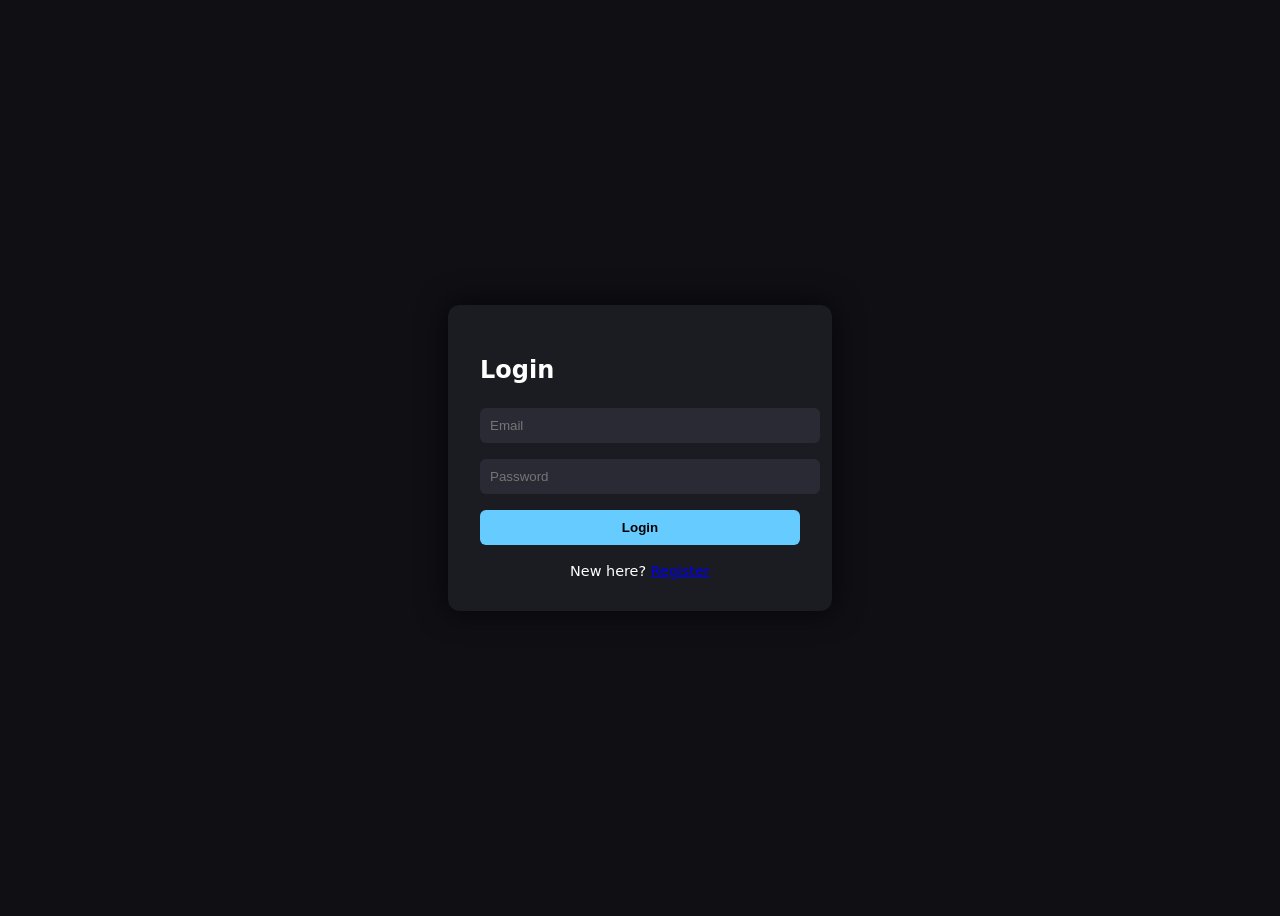
==== src/main/resources/static/login.html @ a56c325d "Add project README and initial source Co-authored-by: Copilot <223556219+Copilot@users.noreply.githu" ====
<!DOCTYPE html>
<html lang="en">
<head>
    <meta charset="UTF-8">
    <title>Login | EDM Classifier</title>
    <style>
        body {
            font-family: system-ui, sans-serif;
            background: #0f0f14;
            color: #fff;
            display: flex;
            align-items: center;
            justify-content: center;
            height: 100vh;
        }
        .card {
            background: #1b1b22;
            padding: 2rem;
            border-radius: 12px;
            width: 320px;
            box-shadow: 0 0 30px rgba(0,0,0,0.6);
        }
        h2 { margin-bottom: 1rem; }
        input, button {
            width: 100%;
            padding: 10px;
            margin: 8px 0;
            border-radius: 6px;
            border: none;
        }
        input {
            background: #2a2a35;
            color: #fff;
        }
        button {
            background: #6cf;
            color: #000;
            font-weight: bold;
            cursor: pointer;
        }
        .link {
            margin-top: 10px;
            font-size: 0.9rem;
            text-align: center;
        }
        .error {
            color: #ff6b6b;
            font-size: 0.9rem;
        }
    </style>
</head>
<body>
<div class="card">
    <h2>Login</h2>
    <div class="error" id="err"></div>
    <input type="email" id="email" placeholder="Email">
    <input type="password" id="password" placeholder="Password">
    <button onclick="login()">Login</button>
    <div class="link">
        New here? <a href="register.html">Register</a>
    </div>
</div>

<script>
    async function login() {
        const email = document.getElementById("email").value;
        const password = document.getElementById("password").value;
        const err = document.getElementById("err");

        err.textContent = "";

        const res = await fetch("/auth/login", {
            method: "POST",
            headers: { "Content-Type": "application/json" },
            body: JSON.stringify({ email, password })
        });

        if (!res.ok) {
            err.textContent = "Invalid credentials";
            return;
        }

        const data = await res.json();
        localStorage.setItem("token", data.token);
        window.location.href = "dashboard.html";
    }
</script>
</body>
</html>
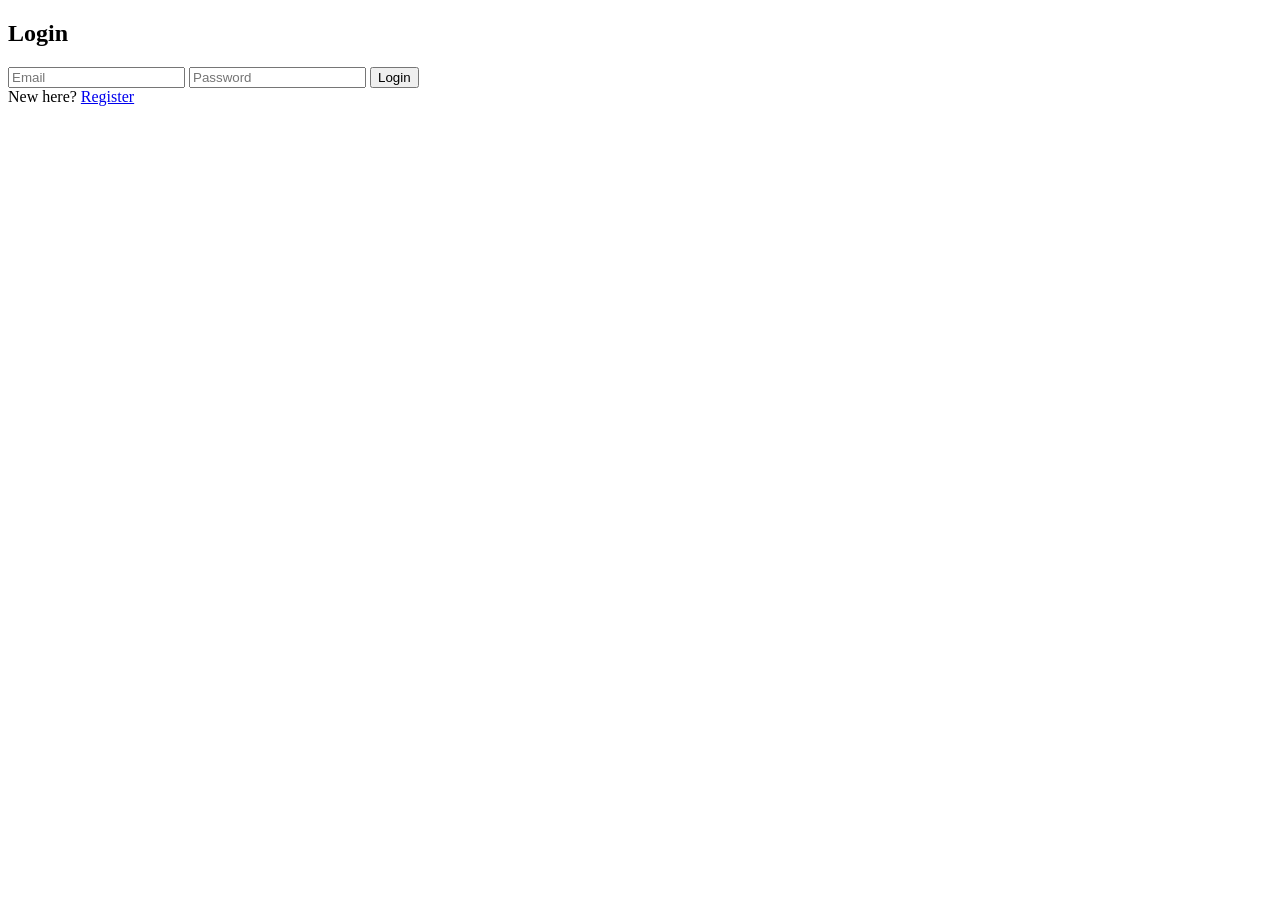
==== commit 376a3a27: "Improve authentication, validation, and UI" ====
--- a/src/main/resources/static/login.html
+++ b/src/main/resources/static/login.html
@@ -3,53 +3,10 @@
 <head>
     <meta charset="UTF-8">
     <title>Login | EDM Classifier</title>
-    <style>
-        body {
-            font-family: system-ui, sans-serif;
-            background: #0f0f14;
-            color: #fff;
-            display: flex;
-            align-items: center;
-            justify-content: center;
-            height: 100vh;
-        }
-        .card {
-            background: #1b1b22;
-            padding: 2rem;
-            border-radius: 12px;
-            width: 320px;
-            box-shadow: 0 0 30px rgba(0,0,0,0.6);
-        }
-        h2 { margin-bottom: 1rem; }
-        input, button {
-            width: 100%;
-            padding: 10px;
-            margin: 8px 0;
-            border-radius: 6px;
-            border: none;
-        }
-        input {
-            background: #2a2a35;
-            color: #fff;
-        }
-        button {
-            background: #6cf;
-            color: #000;
-            font-weight: bold;
-            cursor: pointer;
-        }
-        .link {
-            margin-top: 10px;
-            font-size: 0.9rem;
-            text-align: center;
-        }
-        .error {
-            color: #ff6b6b;
-            font-size: 0.9rem;
-        }
-    </style>
+    <meta name="viewport" content="width=device-width, initial-scale=1">
+    <link rel="stylesheet" href="/css/app.css">
 </head>
-<body>
+<body class="auth-page">
 <div class="card">
     <h2>Login</h2>
     <div class="error" id="err"></div>
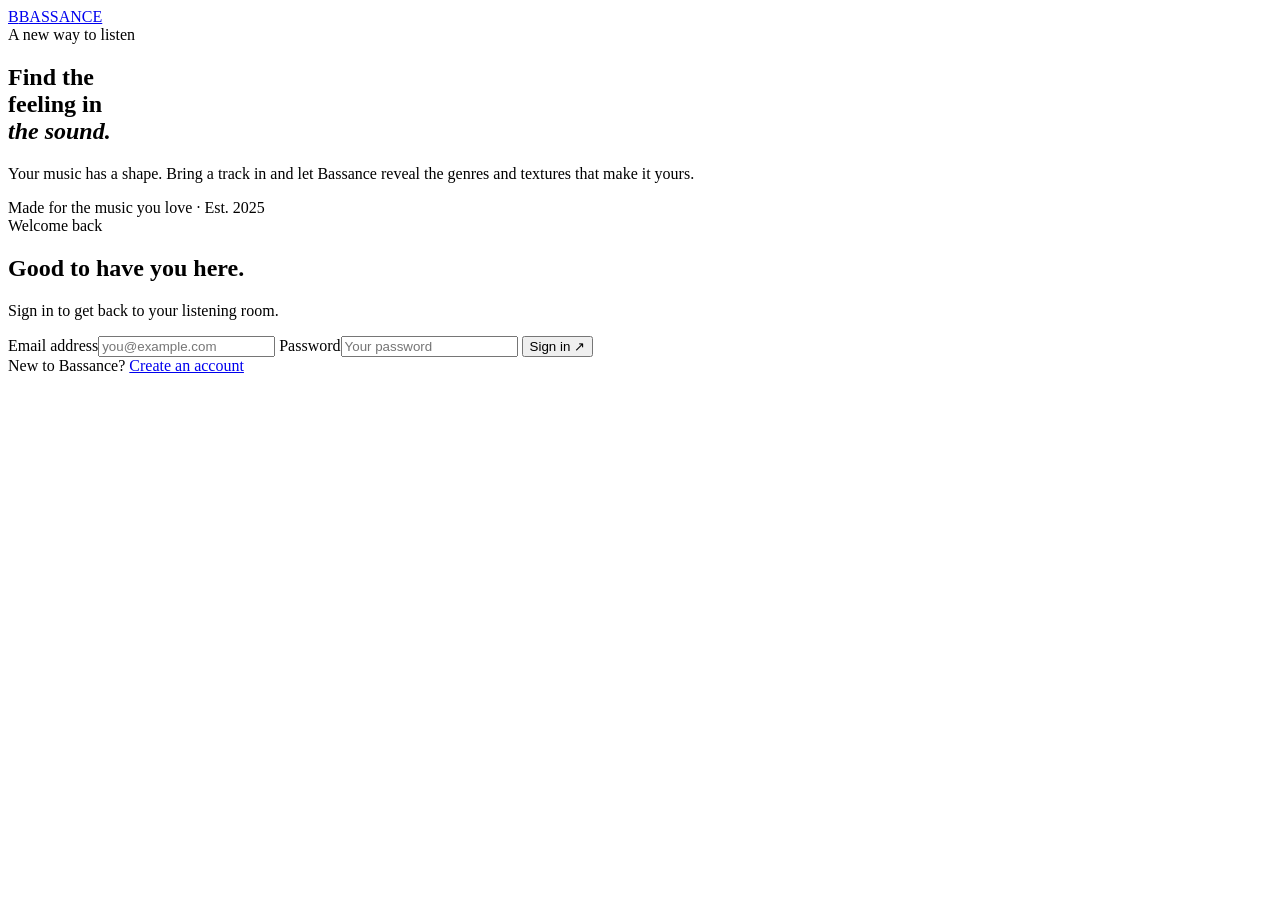
==== commit d7b06dda: "Prepare Bassance for deployment" ====
--- a/src/main/resources/static/login.html
+++ b/src/main/resources/static/login.html
@@ -2,45 +2,34 @@
 <html lang="en">
 <head>
     <meta charset="UTF-8">
-    <title>Login | EDM Classifier</title>
+    <title>Sign in | Bassance</title>
     <meta name="viewport" content="width=device-width, initial-scale=1">
+    <meta name="theme-color" content="#090b0d">
+    <meta name="description" content="Sign in to your Bassance sound lab.">
     <link rel="stylesheet" href="/css/app.css">
 </head>
 <body class="auth-page">
-<div class="card">
-    <h2>Login</h2>
-    <div class="error" id="err"></div>
-    <input type="email" id="email" placeholder="Email">
-    <input type="password" id="password" placeholder="Password">
-    <button onclick="login()">Login</button>
-    <div class="link">
-        New here? <a href="register.html">Register</a>
+<aside class="auth-story">
+    <a class="brand" href="/login.html"><span class="brand-mark">B</span><span>BASSANCE</span></a>
+    <div class="auth-story-copy">
+        <div class="eyebrow">A new way to listen</div>
+        <h1>Find the<br>feeling in<br><em>the sound.</em></h1>
+        <p>Your music has a shape. Bring a track in and let Bassance reveal the genres and textures that make it yours.</p>
     </div>
-</div>
-
-<script>
-    async function login() {
-        const email = document.getElementById("email").value;
-        const password = document.getElementById("password").value;
-        const err = document.getElementById("err");
-
-        err.textContent = "";
-
-        const res = await fetch("/auth/login", {
-            method: "POST",
-            headers: { "Content-Type": "application/json" },
-            body: JSON.stringify({ email, password })
-        });
-
-        if (!res.ok) {
-            err.textContent = "Invalid credentials";
-            return;
-        }
-
-        const data = await res.json();
-        localStorage.setItem("token", data.token);
-        window.location.href = "dashboard.html";
-    }
-</script>
+    <div class="auth-story-foot">Made for the music you love · Est. 2025</div>
+</aside>
+<main class="auth-panel">
+    <section class="card" aria-labelledby="authTitle">
+        <div class="eyebrow">Welcome back</div>
+        <h2 id="authTitle">Good to have you here.</h2>
+        <p class="auth-intro">Sign in to get back to your listening room.</p>
+        <div class="error" id="err" role="alert" aria-live="polite"></div>
+        <label class="field"><span>Email address</span><input type="email" id="email" placeholder="you@example.com" autocomplete="email" required></label>
+        <label class="field"><span>Password</span><input type="password" id="password" placeholder="Your password" autocomplete="current-password" required></label>
+        <button id="loginButton" type="button">Sign in <span aria-hidden="true">↗</span></button>
+        <div class="link">New to Bassance? <a href="register.html">Create an account</a></div>
+    </section>
+</main>
+<script src="/js/login.js" defer></script>
 </body>
 </html>
